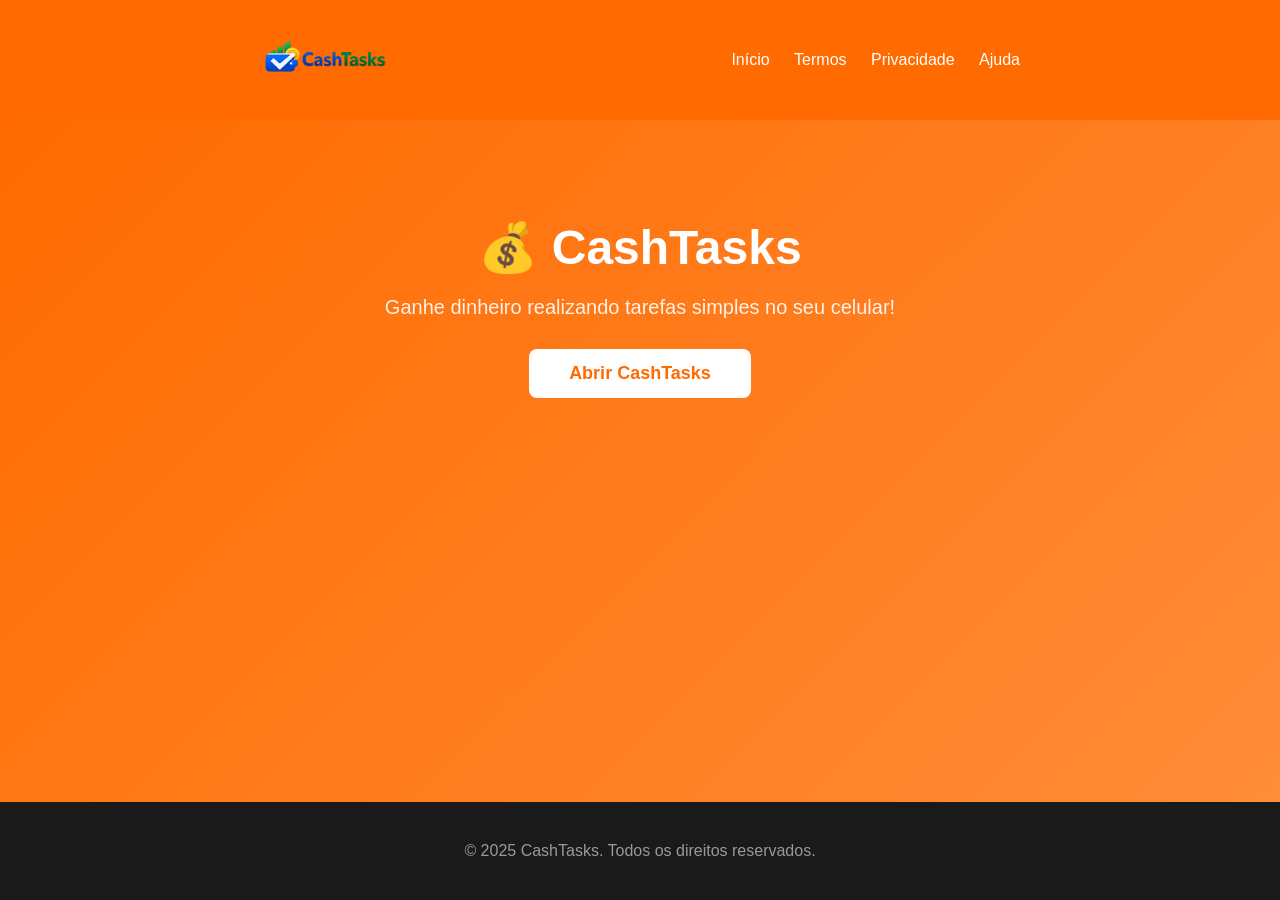
==== index.html @ 293c4646 "Primeira versão do site CashTasks" ====
<!DOCTYPE html>
<html lang="pt">
<head>
    <meta charset="UTF-8">
    <meta name="viewport" content="width=device-width, initial-scale=1.0">
    <title>CashTasks - Ganhe dinheiro realizando tarefas</title>
    <link rel="stylesheet" href="assets/css/style.css">
</head>
<body>
    <header>
        <div class="container">
            <img src="assets/images/logo.png" alt="CashTasks" class="logo">
            <nav>
                <a href="index.html">Início</a>
                <a href="termos.html">Termos</a>
                <a href="privacidade.html">Privacidade</a>
                <a href="ajuda.html">Ajuda</a>
            </nav>
        </div>
    </header>

    <section class="hero">
        <div class="container">
            <h1>💰 CashTasks</h1>
            <p>Ganhe dinheiro realizando tarefas simples no seu celular!</p>
            <a href="cashtasks://open" class="btn">Abrir CashTasks</a>
        </div>
    </section>

    <footer>
        <div class="container">
            <p>© 2025 CashTasks. Todos os direitos reservados.</p>
        </div>
    </footer>
</body>
</html>
---- assets/css/style.css ----
* {
    margin: 0;
    padding: 0;
    box-sizing: border-box;
}

body {
    font-family: 'Segoe UI', Tahoma, Geneva, Verdana, sans-serif;
    background: #f5f5f5;
    color: #333;
    min-height: 100vh;
    display: flex;
    flex-direction: column;
}

.container {
    max-width: 800px;
    margin: 0 auto;
    padding: 20px;
}

/* HEADER */
header {
    background: #FF6B00;
    padding: 15px 0;
    box-shadow: 0 2px 10px rgba(255, 107, 0, 0.3);
}

header .container {
    display: flex;
    justify-content: space-between;
    align-items: center;
}

.logo {
    max-height: 50px;
}

nav a {
    color: white;
    text-decoration: none;
    margin-left: 20px;
    font-weight: 500;
    transition: opacity 0.3s;
}

nav a:hover {
    opacity: 0.8;
}

/* HERO */
.hero {
    background: linear-gradient(135deg, #FF6B00, #FF8C38);
    color: white;
    padding: 80px 0;
    text-align: center;
    flex: 1;
}

.hero h1 {
    font-size: 48px;
    margin-bottom: 20px;
}

.hero p {
    font-size: 20px;
    margin-bottom: 30px;
    opacity: 0.9;
}

.btn {
    background: white;
    color: #FF6B00;
    padding: 14px 40px;
    border: none;
    border-radius: 8px;
    font-size: 18px;
    font-weight: bold;
    text-decoration: none;
    display: inline-block;
    transition: transform 0.3s, box-shadow 0.3s;
    cursor: pointer;
}

.btn:hover {
    transform: translateY(-2px);
    box-shadow: 0 4px 15px rgba(0,0,0,0.2);
}

/* CONFIRM EMAIL */
.confirm-box {
    background: white;
    border-radius: 12px;
    padding: 40px;
    text-align: center;
    margin-top: 50px;
    box-shadow: 0 4px 20px rgba(0,0,0,0.1);
}

.success-icon {
    font-size: 64px;
    margin: 20px 0;
}

.confirm-box h1 {
    color: #FF6B00;
    margin-bottom: 15px;
}

.confirm-box .info {
    color: #666;
    margin: 15px 0 25px;
}

.deep-link {
    margin-top: 20px;
    padding: 15px;
    background: #f0f0f0;
    border-radius: 8px;
}

.deep-link code {
    font-size: 14px;
    color: #333;
    background: white;
    padding: 4px 10px;
    border-radius: 4px;
    display: inline-block;
    margin-top: 5px;
}

/* LEGAL PAGES */
.legal-page {
    background: white;
    border-radius: 12px;
    padding: 40px;
    margin: 30px auto;
    box-shadow: 0 4px 20px rgba(0,0,0,0.1);
}

.legal-page h1 {
    color: #FF6B00;
    border-bottom: 2px solid #FF6B00;
    padding-bottom: 15px;
    margin-bottom: 20px;
}

.legal-page h2 {
    color: #FF6B00;
    margin: 25px 0 10px;
}

.legal-page p {
    line-height: 1.6;
    margin-bottom: 10px;
}

.legal-page .btn {
    margin-top: 20px;
}

/* FOOTER */
footer {
    background: #1a1a1a;
    color: #999;
    padding: 20px 0;
    text-align: center;
}

/* RESPONSIVO */
@media (max-width: 600px) {
    .hero h1 { font-size: 32px; }
    .hero p { font-size: 16px; }
    header .container { flex-direction: column; }
    nav { margin-top: 10px; }
    nav a { margin: 0 10px; font-size: 14px; }
    .legal-page { padding: 20px; }
    .confirm-box { padding: 20px; }
}
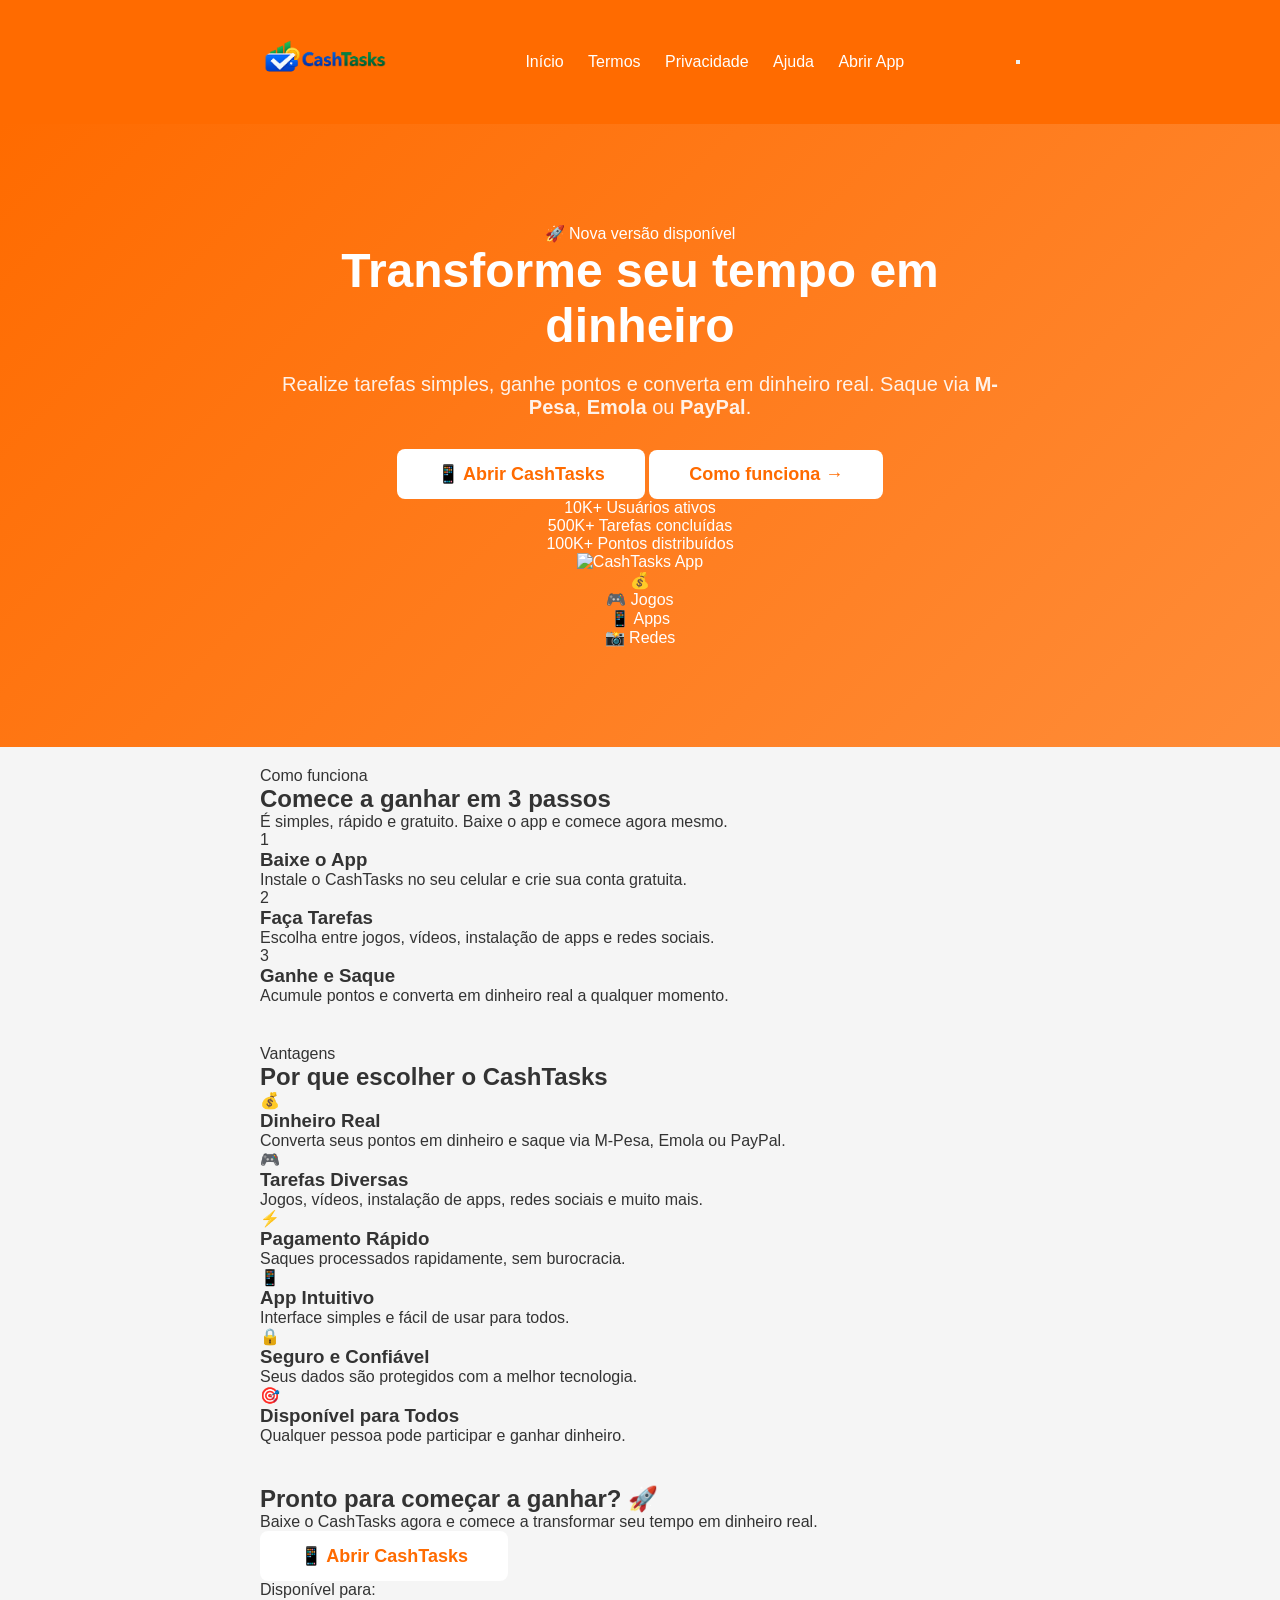
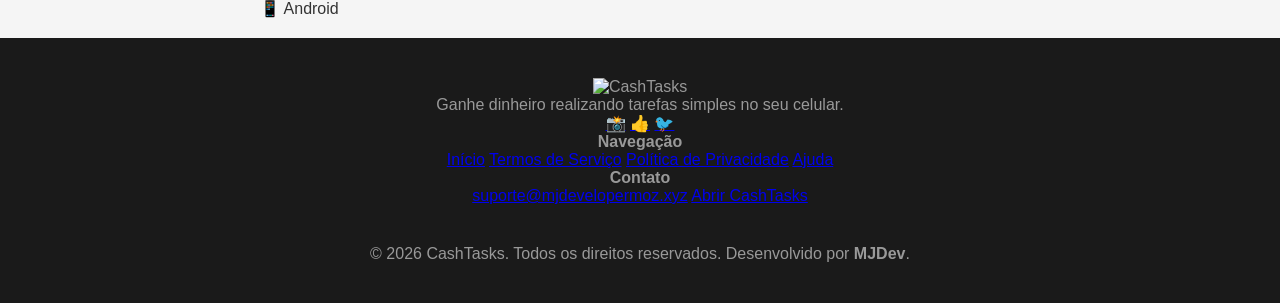
==== commit 74e16bd7: "Actualização da pagina inicial" ====
--- a/index.html
+++ b/index.html
@@ -3,34 +3,202 @@
 <head>
     <meta charset="UTF-8">
     <meta name="viewport" content="width=device-width, initial-scale=1.0">
+    <meta name="description" content="CashTasks - Ganhe dinheiro realizando tarefas simples no seu celular. Converta pontos em dinheiro real via M-Pesa, Emola e PayPal.">
     <title>CashTasks - Ganhe dinheiro realizando tarefas</title>
     <link rel="stylesheet" href="assets/css/style.css">
+    <link rel="icon" href="assets/images/favicon.png" type="image/png">
+    <link href="https://fonts.googleapis.com/css2?family=Inter:wght@400;500;600;700;800;900&display=swap" rel="stylesheet">
 </head>
 <body>
+
+    <!-- HEADER -->
     <header>
-        <div class="container">
-            <img src="assets/images/logo.png" alt="CashTasks" class="logo">
+        <div class="container header-container">
+            <a href="index.html" class="logo-link">
+                <img src="assets/images/logo.png" alt="CashTasks" class="logo">
+            </a>
             <nav>
-                <a href="index.html">Início</a>
+                <a href="index.html" class="active">Início</a>
                 <a href="termos.html">Termos</a>
                 <a href="privacidade.html">Privacidade</a>
                 <a href="ajuda.html">Ajuda</a>
+                <a href="cashtasks://open" class="nav-btn">Abrir App</a>
             </nav>
+            <button class="menu-toggle" id="menuToggle" aria-label="Menu">
+                <span></span>
+                <span></span>
+                <span></span>
+            </button>
         </div>
     </header>
 
+    <!-- HERO -->
     <section class="hero">
+        <div class="container hero-container">
+            <div class="hero-content">
+                <span class="badge">🚀 Nova versão disponível</span>
+                <h1>Transforme seu tempo <span>em dinheiro</span></h1>
+                <p>Realize tarefas simples, ganhe pontos e converta em dinheiro real. Saque via <strong>M-Pesa</strong>, <strong>Emola</strong> ou <strong>PayPal</strong>.</p>
+                <div class="hero-buttons">
+                    <a href="cashtasks://open" class="btn btn-primary">
+                        📱 Abrir CashTasks
+                    </a>
+                    <a href="#como-funciona" class="btn btn-secondary">
+                        Como funciona →
+                    </a>
+                </div>
+                <div class="stats">
+                    <div class="stat-item">
+                        <span class="stat-number">10K+</span>
+                        <span class="stat-label">Usuários ativos</span>
+                    </div>
+                    <div class="stat-divider"></div>
+                    <div class="stat-item">
+                        <span class="stat-number">500K+</span>
+                        <span class="stat-label">Tarefas concluídas</span>
+                    </div>
+                    <div class="stat-divider"></div>
+                    <div class="stat-item">
+                        <span class="stat-number">100K+</span>
+                        <span class="stat-label">Pontos distribuídos</span>
+                    </div>
+                </div>
+            </div>
+            <div class="hero-image">
+                <div class="phone-mockup">
+                    <img src="assets/images/app-screenshot.png" alt="CashTasks App" class="phone-screen">
+                    <div class="phone-badge">💰</div>
+                    <div class="floating-card card-1">🎮 Jogos</div>
+                    <div class="floating-card card-2">📱 Apps</div>
+                    <div class="floating-card card-3">📸 Redes</div>
+                </div>
+            </div>
+        </div>
+    </section>
+
+    <!-- COMO FUNCIONA -->
+    <section class="how-it-works" id="como-funciona">
         <div class="container">
-            <h1>💰 CashTasks</h1>
-            <p>Ganhe dinheiro realizando tarefas simples no seu celular!</p>
-            <a href="cashtasks://open" class="btn">Abrir CashTasks</a>
-        </div>
-    </section>
-
+            <div class="section-header">
+                <span class="section-tag">Como funciona</span>
+                <h2>Comece a ganhar em <span>3 passos</span></h2>
+                <p>É simples, rápido e gratuito. Baixe o app e comece agora mesmo.</p>
+            </div>
+            <div class="steps">
+                <div class="step">
+                    <div class="step-icon">1</div>
+                    <h3>Baixe o App</h3>
+                    <p>Instale o CashTasks no seu celular e crie sua conta gratuita.</p>
+                </div>
+                <div class="step">
+                    <div class="step-icon">2</div>
+                    <h3>Faça Tarefas</h3>
+                    <p>Escolha entre jogos, vídeos, instalação de apps e redes sociais.</p>
+                </div>
+                <div class="step">
+                    <div class="step-icon">3</div>
+                    <h3>Ganhe e Saque</h3>
+                    <p>Acumule pontos e converta em dinheiro real a qualquer momento.</p>
+                </div>
+            </div>
+        </div>
+    </section>
+
+    <!-- BENEFÍCIOS -->
+    <section class="benefits">
+        <div class="container">
+            <div class="section-header">
+                <span class="section-tag">Vantagens</span>
+                <h2>Por que escolher o <span>CashTasks</span></h2>
+            </div>
+            <div class="benefits-grid">
+                <div class="benefit-card">
+                    <div class="benefit-icon">💰</div>
+                    <h3>Dinheiro Real</h3>
+                    <p>Converta seus pontos em dinheiro e saque via M-Pesa, Emola ou PayPal.</p>
+                </div>
+                <div class="benefit-card">
+                    <div class="benefit-icon">🎮</div>
+                    <h3>Tarefas Diversas</h3>
+                    <p>Jogos, vídeos, instalação de apps, redes sociais e muito mais.</p>
+                </div>
+                <div class="benefit-card">
+                    <div class="benefit-icon">⚡</div>
+                    <h3>Pagamento Rápido</h3>
+                    <p>Saques processados rapidamente, sem burocracia.</p>
+                </div>
+                <div class="benefit-card">
+                    <div class="benefit-icon">📱</div>
+                    <h3>App Intuitivo</h3>
+                    <p>Interface simples e fácil de usar para todos.</p>
+                </div>
+                <div class="benefit-card">
+                    <div class="benefit-icon">🔒</div>
+                    <h3>Seguro e Confiável</h3>
+                    <p>Seus dados são protegidos com a melhor tecnologia.</p>
+                </div>
+                <div class="benefit-card">
+                    <div class="benefit-icon">🎯</div>
+                    <h3>Disponível para Todos</h3>
+                    <p>Qualquer pessoa pode participar e ganhar dinheiro.</p>
+                </div>
+            </div>
+        </div>
+    </section>
+
+    <!-- CHAMADA FINAL -->
+    <section class="cta">
+        <div class="container">
+            <div class="cta-box">
+                <h2>Pronto para começar a ganhar? 🚀</h2>
+                <p>Baixe o CashTasks agora e comece a transformar seu tempo em dinheiro real.</p>
+                <a href="cashtasks://open" class="btn btn-primary btn-large">
+                    📱 Abrir CashTasks
+                </a>
+                <div class="cta-stores">
+                    <span>Disponível para:</span>
+                    <div class="store-icons">
+                        <span class="store-badge">📱 Android</span>
+                    </div>
+                </div>
+            </div>
+        </div>
+    </section>
+
+    <!-- FOOTER -->
     <footer>
-        <div class="container">
-            <p>© 2025 CashTasks. Todos os direitos reservados.</p>
+        <div class="container footer-container">
+            <div class="footer-brand">
+                <img src="assets/images/logo-white.png" alt="CashTasks" class="footer-logo">
+                <p>Ganhe dinheiro realizando tarefas simples no seu celular.</p>
+                <div class="footer-social">
+                    <a href="#" aria-label="Instagram">📸</a>
+                    <a href="#" aria-label="Facebook">👍</a>
+                    <a href="#" aria-label="Twitter">🐦</a>
+                </div>
+            </div>
+            <div class="footer-links">
+                <div class="footer-column">
+                    <h4>Navegação</h4>
+                    <a href="index.html">Início</a>
+                    <a href="termos.html">Termos de Serviço</a>
+                    <a href="privacidade.html">Política de Privacidade</a>
+                    <a href="ajuda.html">Ajuda</a>
+                </div>
+                <div class="footer-column">
+                    <h4>Contato</h4>
+                    <a href="mailto:suporte@mjdevelopermoz.xyz">suporte@mjdevelopermoz.xyz</a>
+                    <a href="cashtasks://open">Abrir CashTasks</a>
+                </div>
+            </div>
+        </div>
+        <div class="footer-bottom">
+            <div class="container">
+                <p>© 2026 CashTasks. Todos os direitos reservados. Desenvolvido por <strong>MJDev</strong>.</p>
+            </div>
         </div>
     </footer>
+
+    <script src="assets/js/main.js"></script>
 </body>
 </html>
